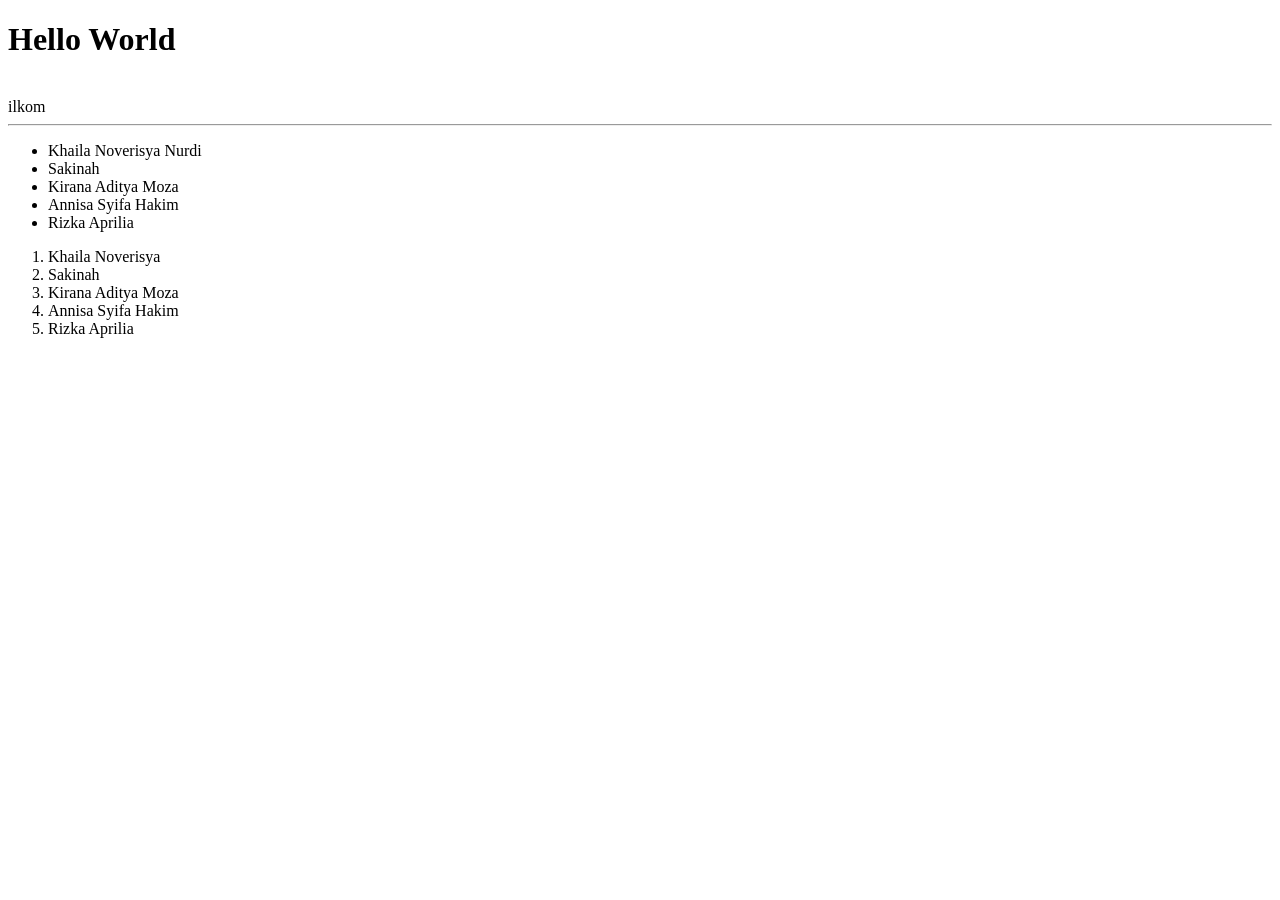
==== index.html @ 96003d46 "trial commit" ====
<!DOCTYPE html>

<html lang="en">
    <head>
        <meta charset="UTF-8">
        <meta name="viewport" content="width=device-width, initial-scale=1.0">
        <title>Pertemuan 1</title>
    </head>

    <body>
        <h1>Hello World</h1>
        <br>
        ilkom
        <hr>

        <!-- unorder list -->
        <ul>
            <li>Khaila Noverisya Nurdi</li>
            <li>Sakinah</li>
            <li>Kirana Aditya Moza</li>
            <li>Annisa Syifa Hakim</li>
            <li>Rizka Aprilia</li>
        </ul>
       
       <!-- order list -->
        <ol>
            <li>Khaila Noverisya</li>
            <li>Sakinah</li>
            <li>Kirana Aditya Moza</li>
            <li>Annisa Syifa Hakim</li>
            <li>Rizka Aprilia</li>
        </ol>

    </body>
</html>
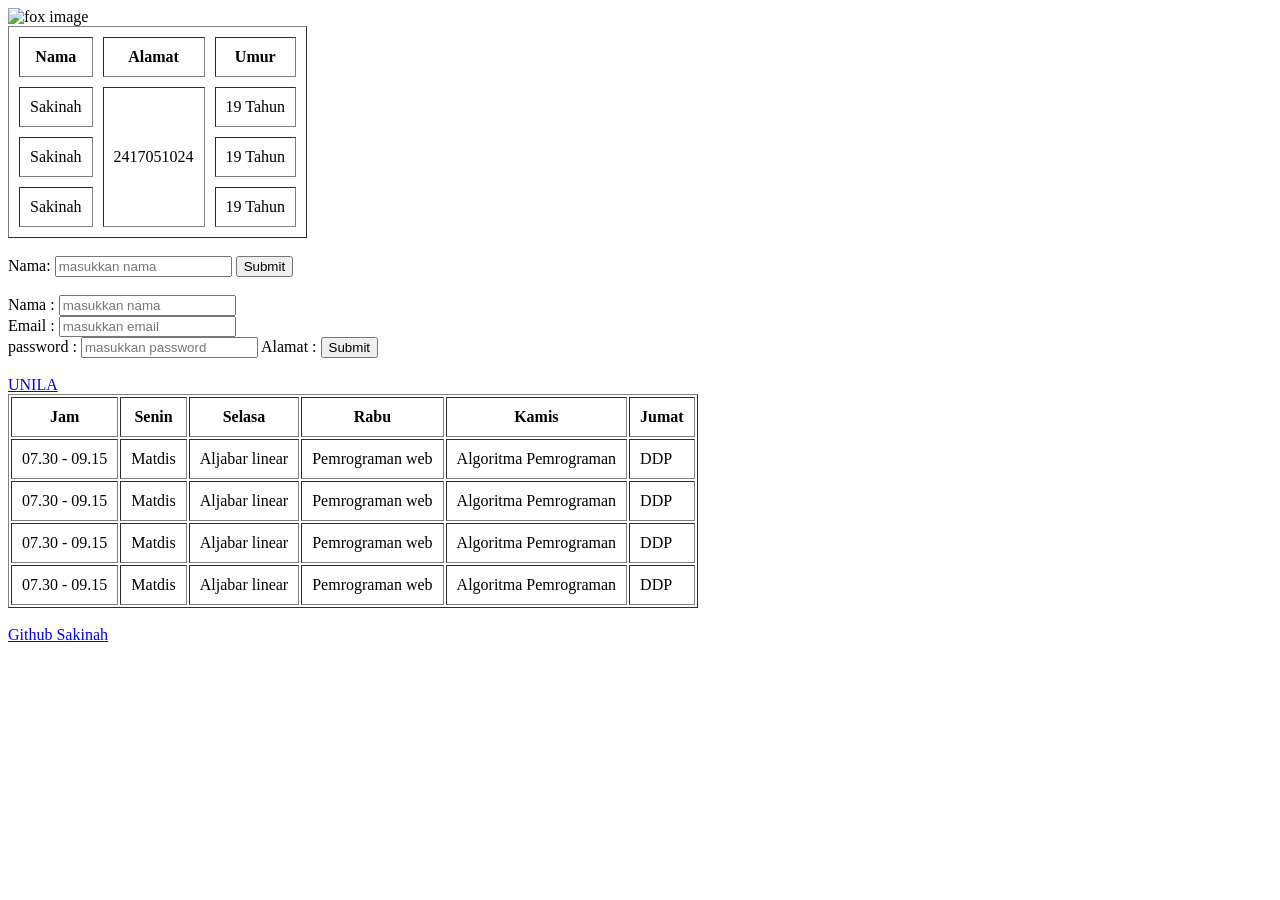
==== commit 358613d4: "trial commit" ====
--- a/index.html
+++ b/index.html
@@ -1,35 +1,113 @@
 <!DOCTYPE html>
+<html lang="en">
+<head>
+    <meta charset="UTF-8">
+    <meta name="viewport" content="width=device-width, initial-scale=1.0">
+    <title>Pertemuan 2</title>
+</head>
 
-<html lang="en">
-    <head>
-        <meta charset="UTF-8">
-        <meta name="viewport" content="width=device-width, initial-scale=1.0">
-        <title>Pertemuan 1</title>
-    </head>
+<body>
+    <img src="images/Class-Schedule.jpg" width="500" height="500" alt="fox image">
 
-    <body>
-        <h1>Hello World</h1>
+    <table border="1" cellpadding="10" cellspacing="10" >
+        <tr>
+            <th>Nama</th>
+            <th>Alamat</th>
+            <th>Umur</th>
+        </tr>
+        <tr>
+            <td>Sakinah</td>
+            <td rowspan="3">2417051024</td>
+            <td>19 Tahun</td>
+        </tr>
+        <tr>
+            <td>Sakinah</td>
+            <td>19 Tahun</td>
+        </tr>
+        <tr>
+            <td>Sakinah</td>
+            <td>19 Tahun</td>
+        </tr>
+    </table>
+
+    <br>
+    
+    <form action="ambil.html" method="GET">
+        <label for="name">Nama: </label>
+        <input id="nama" type="text" nama="nama" placeholder="masukkan nama">
+    
+        <button type="submit">Submit</button>
+    </form>
+
+    <br>
+
+    <form action="">
+        <label for="nama">Nama : </label>
+        <input type="text" id="nama" placeholder="masukkan nama">
         <br>
-        ilkom
-        <hr>
+        <label for="email ">Email : </label>
+        <input type="text" id="email" placeholder="masukkan email">
+        <br>
+        <label for="password">password : </label>
+        <input type="password" id="password"  placeholder="masukkan password">
+        <label for="alamat">Alamat : </label>
+        <button type="submit">Submit</button>
+    </form>
 
-        <!-- unorder list -->
-        <ul>
-            <li>Khaila Noverisya Nurdi</li>
-            <li>Sakinah</li>
-            <li>Kirana Aditya Moza</li>
-            <li>Annisa Syifa Hakim</li>
-            <li>Rizka Aprilia</li>
-        </ul>
-       
-       <!-- order list -->
-        <ol>
-            <li>Khaila Noverisya</li>
-            <li>Sakinah</li>
-            <li>Kirana Aditya Moza</li>
-            <li>Annisa Syifa Hakim</li>
-            <li>Rizka Aprilia</li>
-        </ol>
+    <br>
 
-    </body>
+    <a href="https://unila.ac.id" target="_blank">UNILA</a>
+
+    <br>
+
+    <table border="1" cellpadding="10">
+        <tr>
+        <th>Jam</th>
+        <th>Senin</th>
+        <th>Selasa</th>
+        <th>Rabu</th>
+        <th>Kamis</th>
+        <th>Jumat</th>
+    </tr>
+    <tr>
+        <td>07.30 - 09.15</td>
+        <td>Matdis</td>
+        <td>Aljabar linear</td>
+        <td>Pemrograman web</td>
+        <td>Algoritma Pemrograman</td>
+        <td>DDP</td>
+    </tr>
+    <tr>
+        <td>07.30 - 09.15</td>
+        <td>Matdis</td>
+        <td>Aljabar linear</td>
+        <td>Pemrograman web</td>
+        <td>Algoritma Pemrograman</td>
+        <td>DDP</td>
+    </tr>
+    <tr>
+        <td>07.30 - 09.15</td>
+        <td>Matdis</td>
+        <td>Aljabar linear</td>
+        <td>Pemrograman web</td>
+        <td>Algoritma Pemrograman</td>
+        <td>DDP</td>
+    </tr>
+    <tr>
+        <td>07.30 - 09.15</td>
+        <td>Matdis</td>
+        <td>Aljabar linear</td>
+        <td>Pemrograman web</td>
+        <td>Algoritma Pemrograman</td>
+        <td>DDP</td>
+    </tr>
+    </table>
+
+    <br>
+
+    <a href="https://github.com/SakinahInaa">Github Sakinah</a>
+   
+
+    <br>
+</body>
 </html>
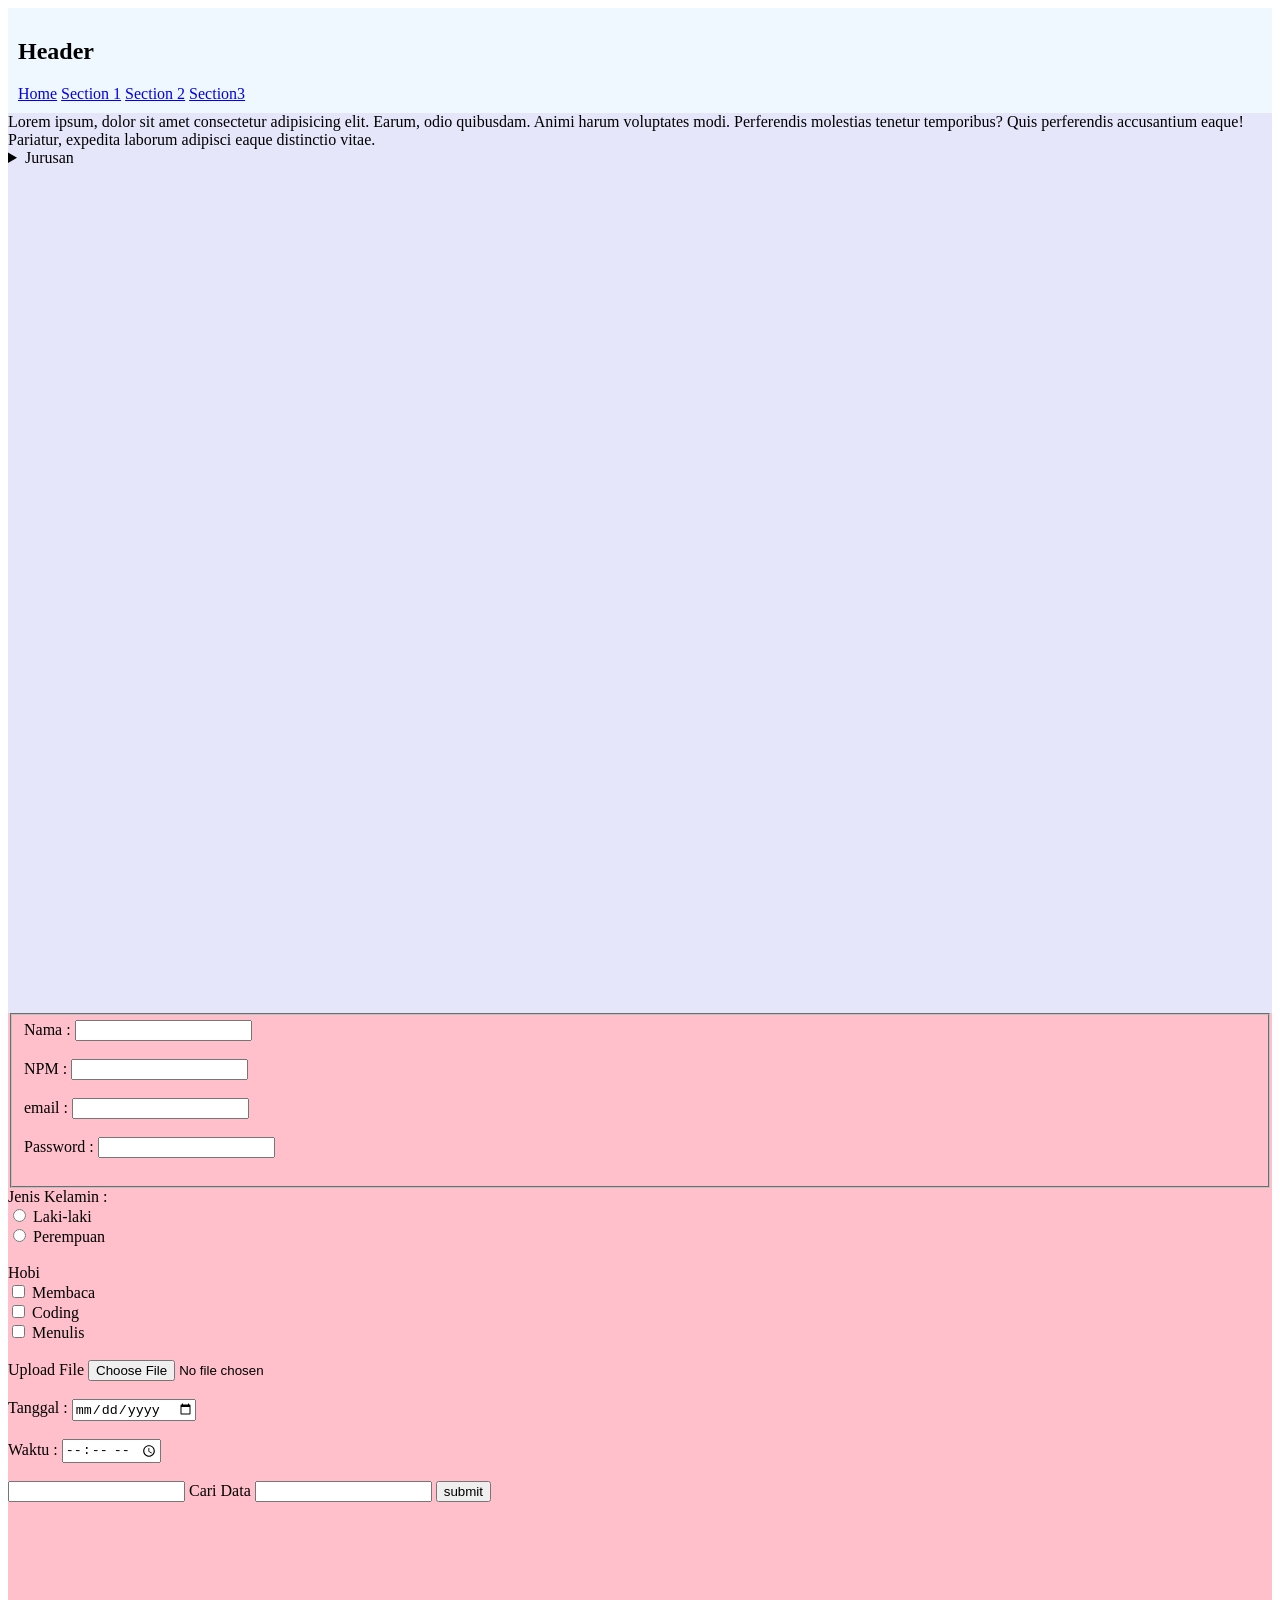
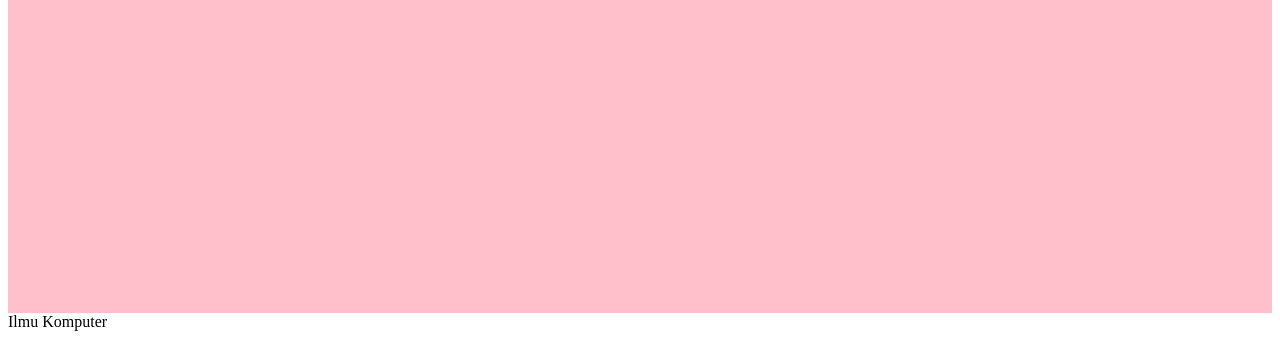
==== commit 693fc8ce: "praktikumweb-3" ====
--- a/index.html
+++ b/index.html
@@ -3,111 +3,102 @@
 <head>
     <meta charset="UTF-8">
     <meta name="viewport" content="width=device-width, initial-scale=1.0">
-    <title>Pertemuan 2</title>
+    <title>Praktikum Web 3</title>
 </head>
+<body>
+    <header style="background-color: aliceblue; padding: 10px;">
+        <h2>Header</h2>
+        <nav>
+            <a href="Prak3web.html">Home</a>
+            <a href="#section1">Section 1</a>
+            <a href="#section2">Section 2</a>
+            <a href="#section3">Section3</a>
+        </nav>
+    </header>
 
-<body>
-    <img src="images/Class-Schedule.jpg" width="500" height="500" alt="fox image">
+    <section id="section1"style="background-color: lavender; height: 100vh;">
+        <article>
+            Lorem ipsum, dolor sit amet consectetur adipisicing elit. Earum, odio quibusdam. Animi harum voluptates modi. Perferendis molestias tenetur temporibus? Quis perferendis accusantium eaque! Pariatur, expedita laborum adipisci eaque distinctio vitae.
+        </article>
+        <aside>
+            <details>
+                <summary>
+                    Jurusan
+                </summary>
+                <ul>
+                    <li> Ilmu Komputer</li>
+                    <li> Teknik Informatika</li>
+                    <li> Sistem Informasi</li>
+                </ul>
+            </details>
+        </aside>
+    </section>
 
-    <table border="1" cellpadding="10" cellspacing="10" >
-        <tr>
-            <th>Nama</th>
-            <th>Alamat</th>
-            <th>Umur</th>
-        </tr>
-        <tr>
-            <td>Sakinah</td>
-            <td rowspan="3">2417051024</td>
-            <td>19 Tahun</td>
-        </tr>
-        <tr>
-            <td>Sakinah</td>
-            <td>19 Tahun</td>
-        </tr>
-        <tr>
-            <td>Sakinah</td>
-            <td>19 Tahun</td>
-        </tr>
-    </table>
+    <section id="section2" style="background-color: pink; height: 100vh; color: black;">
+        
+        
+        <form action="#" method="post" target="_self">
 
-    <br>
-    
-    <form action="ambil.html" method="GET">
-        <label for="name">Nama: </label>
-        <input id="nama" type="text" nama="nama" placeholder="masukkan nama">
-    
-        <button type="submit">Submit</button>
-    </form>
+        <fieldset>
+        <label for="username">Nama : </label>
+        <input type="text" id="username" name="username">
+        <br><br>
 
-    <br>
+        <label for="npm">NPM : </label>
+        <input type="number" id="npm" name="npm">
+        <br><br>
 
-    <form action="">
-        <label for="nama">Nama : </label>
-        <input type="text" id="nama" placeholder="masukkan nama">
+        <label for="email">email : </label>
+        <input type="email" id="email" name="email">
+        <br><br>
+
+        <label for="password">Password : </label>
+        <input type="password" id="password" name="password">
+        <br><br>
+        
+        </fieldset>
+
+        <label for="jk">Jenis Kelamin : </label>
         <br>
-        <label for="email ">Email : </label>
-        <input type="text" id="email" placeholder="masukkan email">
+        <input type="radio" id="lk" name="jk">
+        <label for="lk">Laki-laki</label>
         <br>
-        <label for="password">password : </label>
-        <input type="password" id="password"  placeholder="masukkan password">
-        <label for="alamat">Alamat : </label>
-        <button type="submit">Submit</button>
-    </form>
+        <input type="radio" id="pr" name="jk">
+        <label for="pr">Perempuan</label>
+        <br><br>
 
-    <br>
+        <label for="">Hobi</label><br>
+        <input type="checkbox" id="hobi1" name="hobi[]" value="Membaca">
+        <label for="hobi1">Membaca</label><br>
+        <input type="checkbox" id="hobi2" name="hobi[]" value="Coding">
+        <label for="hobi1">Coding</label><br>
+        <input type="checkbox" id="hobi3" name="hobi[]" value="Menulis">
+        <label for="hobi1">Menulis</label><br><br>
 
-    <a href="https://unila.ac.id" target="_blank">UNILA</a>
+        <label for="upload">Upload File</label>
+        <input type="file" id="upload" name="upload">
+        <br><br>
 
-    <br>
+        <label for="tanggal">Tanggal : </label>
+        <input type="date" id="tanggal" name="tanggal">
+        <br><br>
 
-    <table border="1" cellpadding="10">
-        <tr>
-        <th>Jam</th>
-        <th>Senin</th>
-        <th>Selasa</th>
-        <th>Rabu</th>
-        <th>Kamis</th>
-        <th>Jumat</th>
-    </tr>
-    <tr>
-        <td>07.30 - 09.15</td>
-        <td>Matdis</td>
-        <td>Aljabar linear</td>
-        <td>Pemrograman web</td>
-        <td>Algoritma Pemrograman</td>
-        <td>DDP</td>
-    </tr>
-    <tr>
-        <td>07.30 - 09.15</td>
-        <td>Matdis</td>
-        <td>Aljabar linear</td>
-        <td>Pemrograman web</td>
-        <td>Algoritma Pemrograman</td>
-        <td>DDP</td>
-    </tr>
-    <tr>
-        <td>07.30 - 09.15</td>
-        <td>Matdis</td>
-        <td>Aljabar linear</td>
-        <td>Pemrograman web</td>
-        <td>Algoritma Pemrograman</td>
-        <td>DDP</td>
-    </tr>
-    <tr>
-        <td>07.30 - 09.15</td>
-        <td>Matdis</td>
-        <td>Aljabar linear</td>
-        <td>Pemrograman web</td>
-        <td>Algoritma Pemrograman</td>
-        <td>DDP</td>
-    </tr>
-    </table>
+        <label for="waktu">Waktu : </label>
+        <input type="time" id="waktu" name="waktu">
+        <br><br>
 
-    <br>
+        <input type="hidden" name="role" value="Mahasiswa">
+        <input type="hidden" name="jurusan" value="Ilmu Komputer">
 
-    <a href="https://github.com/SakinahInaa">Github Sakinah</a>
-   
+        <input for="search"> Cari Data</labe>
+        <input type="search" id="search" name="search">
 
-    <br>
+        <button>submit</button>
+        </form>
+
+    </section>
+
+    <footer>Ilmu Komputer</footer>
+
 </body>
 </html>
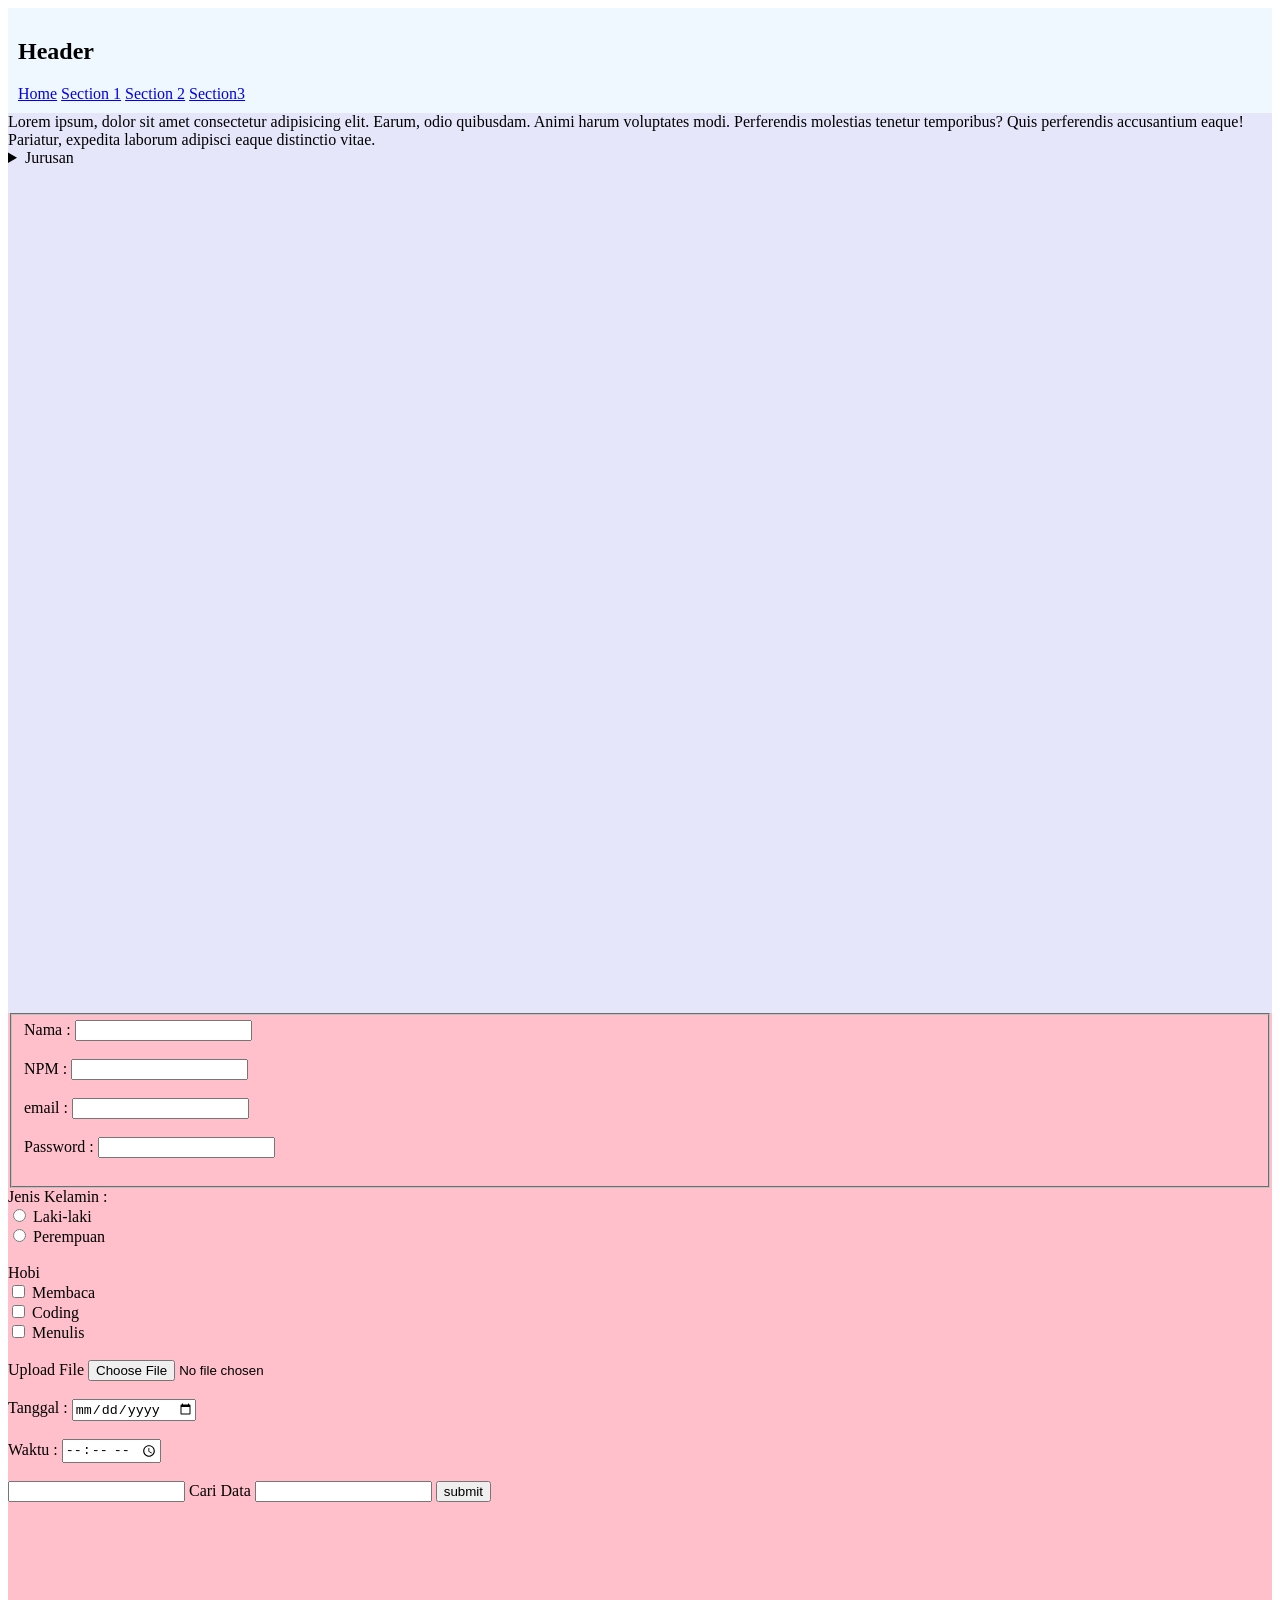
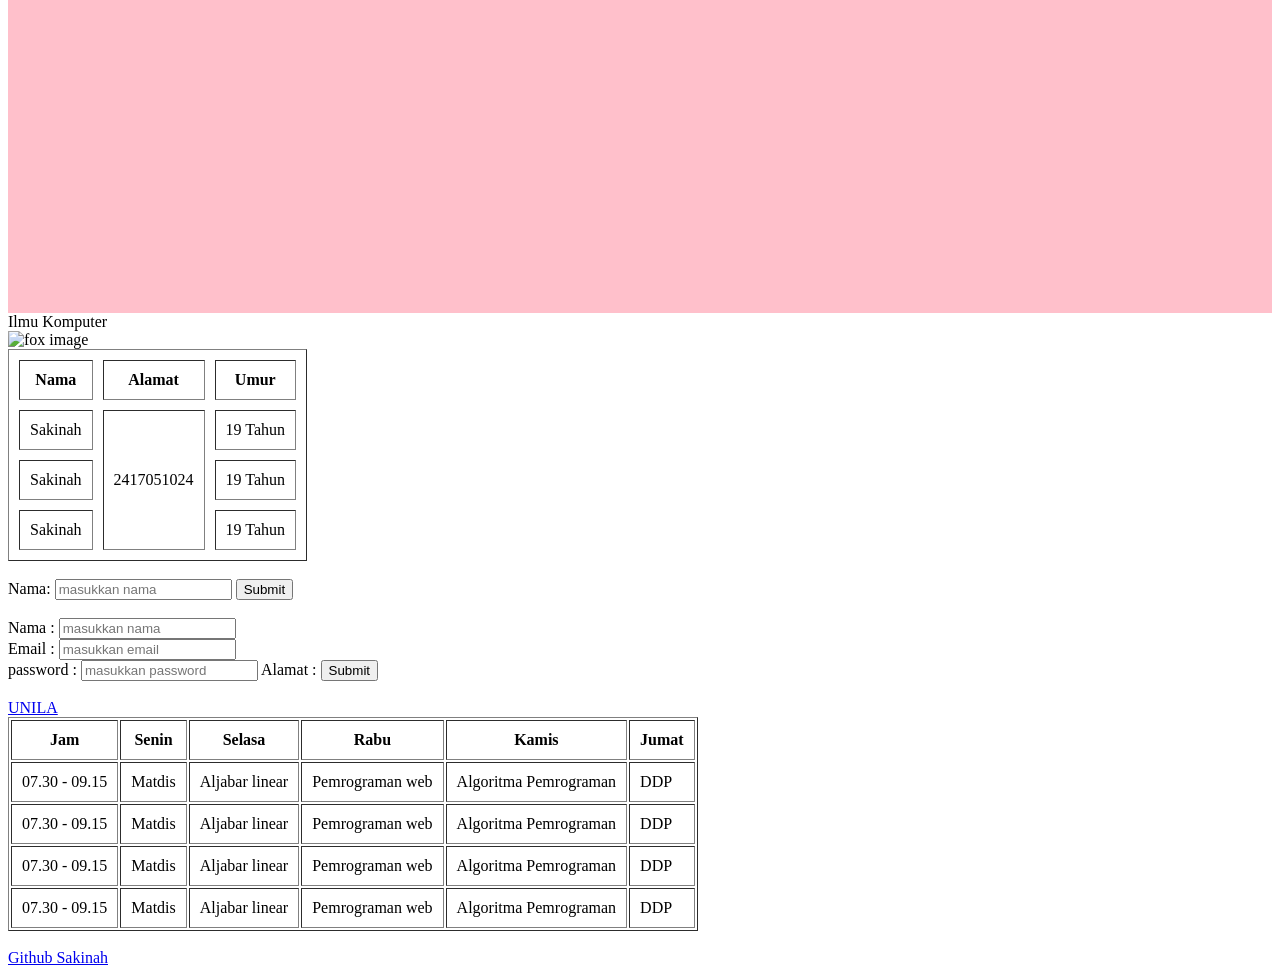
==== commit ba4b3922: "fix: menyelesaikan conflict di index.html" ====
--- a/index.html
+++ b/index.html
@@ -100,5 +100,111 @@
 
     <footer>Ilmu Komputer</footer>
 
+    <title>Pertemuan 2</title>
+</head>
+
+<body>
+    <img src="images/Class-Schedule.jpg" width="500" height="500" alt="fox image">
+
+    <table border="1" cellpadding="10" cellspacing="10" >
+        <tr>
+            <th>Nama</th>
+            <th>Alamat</th>
+            <th>Umur</th>
+        </tr>
+        <tr>
+            <td>Sakinah</td>
+            <td rowspan="3">2417051024</td>
+            <td>19 Tahun</td>
+        </tr>
+        <tr>
+            <td>Sakinah</td>
+            <td>19 Tahun</td>
+        </tr>
+        <tr>
+            <td>Sakinah</td>
+            <td>19 Tahun</td>
+        </tr>
+    </table>
+
+    <br>
+    
+    <form action="ambil.html" method="GET">
+        <label for="name">Nama: </label>
+        <input id="nama" type="text" nama="nama" placeholder="masukkan nama">
+    
+        <button type="submit">Submit</button>
+    </form>
+
+    <br>
+
+    <form action="">
+        <label for="nama">Nama : </label>
+        <input type="text" id="nama" placeholder="masukkan nama">
+        <br>
+        <label for="email ">Email : </label>
+        <input type="text" id="email" placeholder="masukkan email">
+        <br>
+        <label for="password">password : </label>
+        <input type="password" id="password"  placeholder="masukkan password">
+        <label for="alamat">Alamat : </label>
+        <button type="submit">Submit</button>
+    </form>
+
+    <br>
+
+    <a href="https://unila.ac.id" target="_blank">UNILA</a>
+
+    <br>
+
+    <table border="1" cellpadding="10">
+        <tr>
+        <th>Jam</th>
+        <th>Senin</th>
+        <th>Selasa</th>
+        <th>Rabu</th>
+        <th>Kamis</th>
+        <th>Jumat</th>
+    </tr>
+    <tr>
+        <td>07.30 - 09.15</td>
+        <td>Matdis</td>
+        <td>Aljabar linear</td>
+        <td>Pemrograman web</td>
+        <td>Algoritma Pemrograman</td>
+        <td>DDP</td>
+    </tr>
+    <tr>
+        <td>07.30 - 09.15</td>
+        <td>Matdis</td>
+        <td>Aljabar linear</td>
+        <td>Pemrograman web</td>
+        <td>Algoritma Pemrograman</td>
+        <td>DDP</td>
+    </tr>
+    <tr>
+        <td>07.30 - 09.15</td>
+        <td>Matdis</td>
+        <td>Aljabar linear</td>
+        <td>Pemrograman web</td>
+        <td>Algoritma Pemrograman</td>
+        <td>DDP</td>
+    </tr>
+    <tr>
+        <td>07.30 - 09.15</td>
+        <td>Matdis</td>
+        <td>Aljabar linear</td>
+        <td>Pemrograman web</td>
+        <td>Algoritma Pemrograman</td>
+        <td>DDP</td>
+    </tr>
+    </table>
+
+    <br>
+
+    <a href="https://github.com/SakinahInaa">Github Sakinah</a>
+   
+
+    <br>
 </body>
 </html>
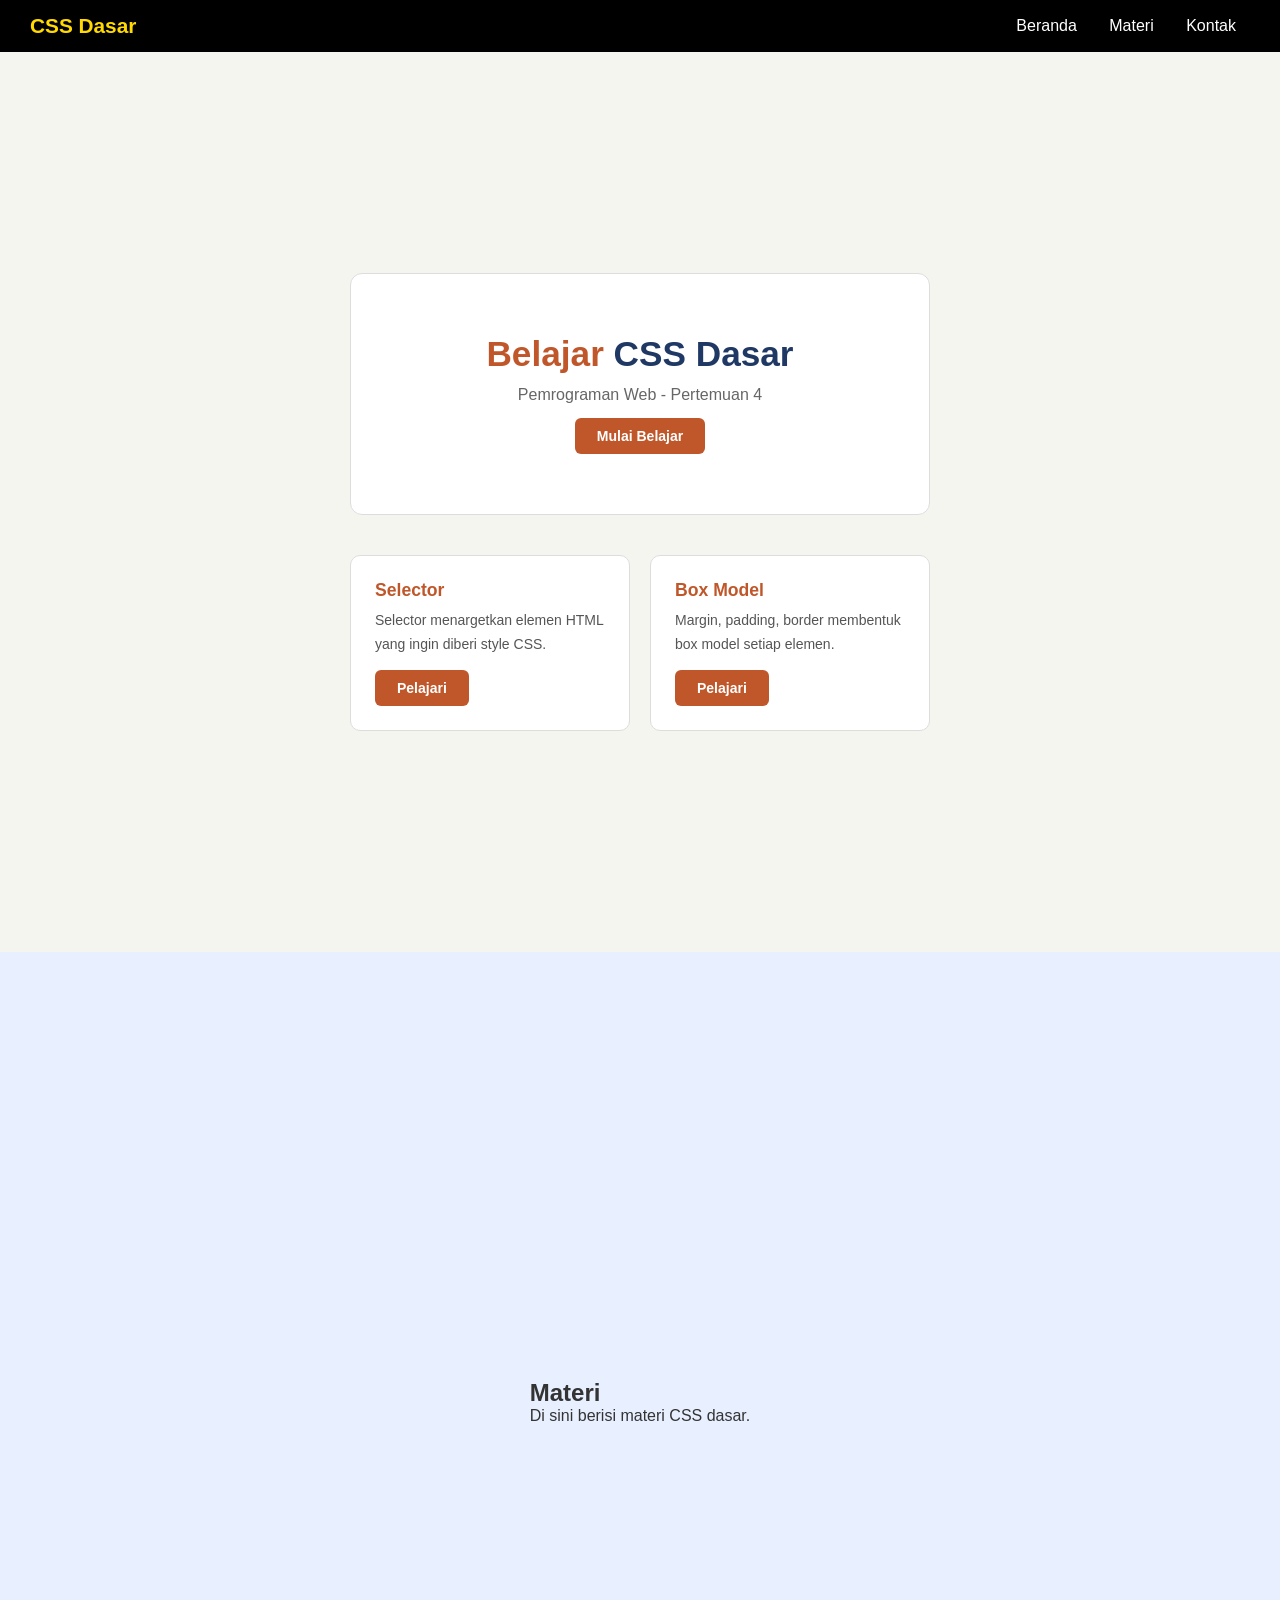
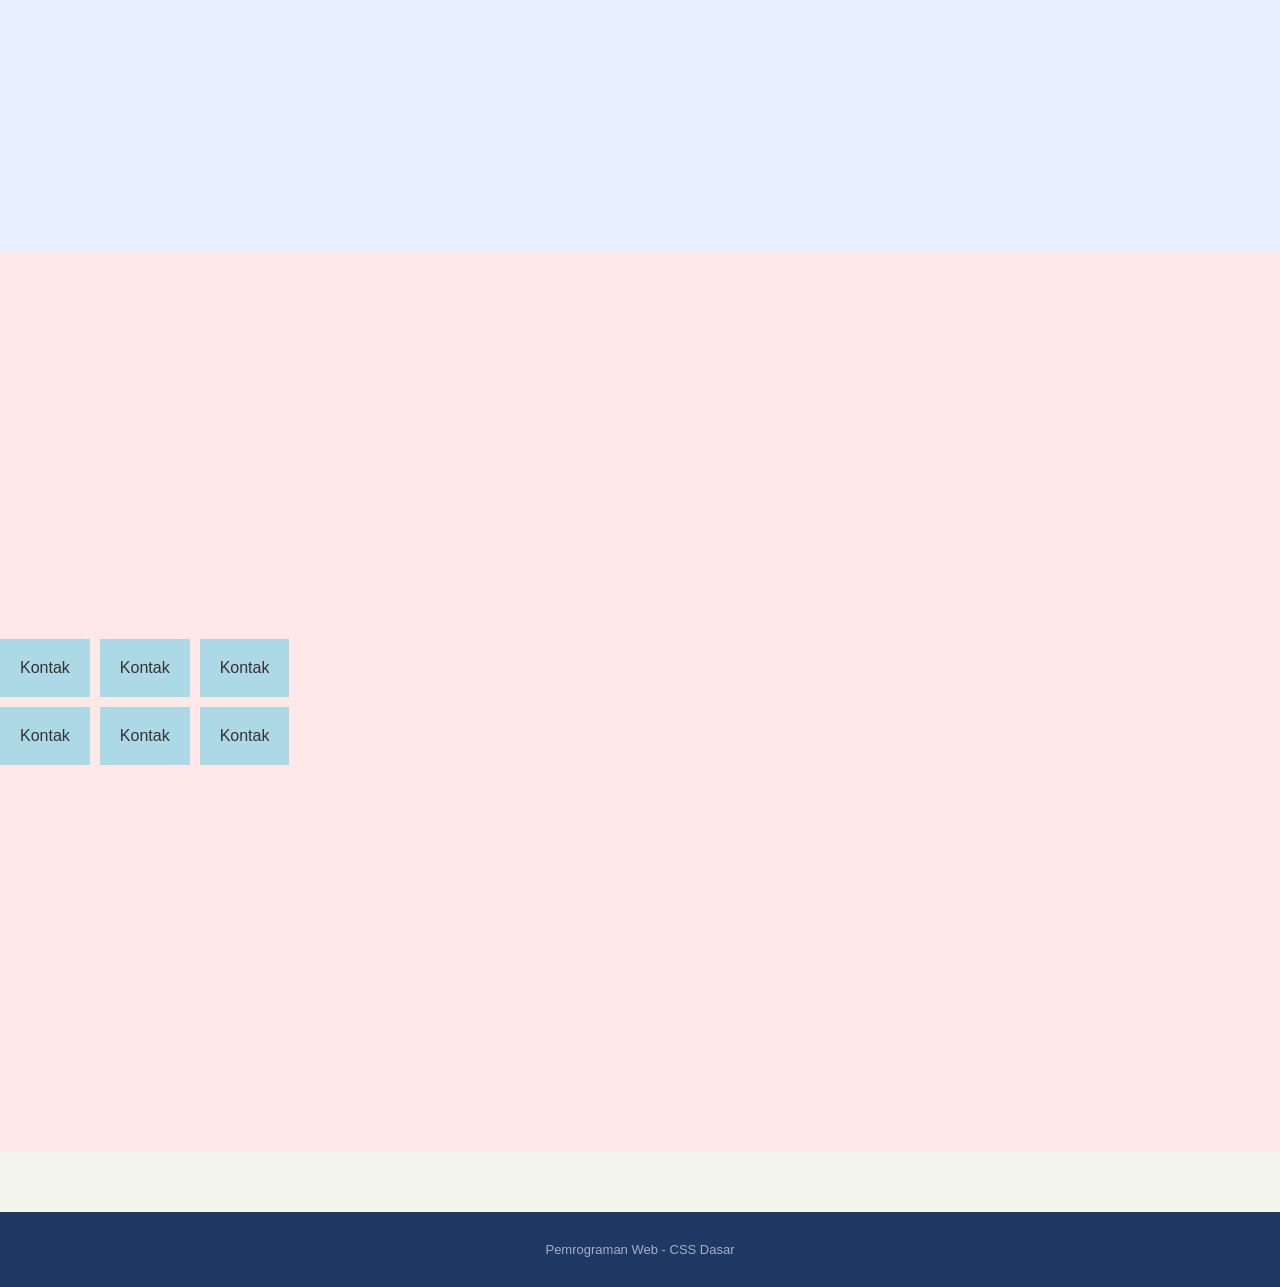
==== commit 031a28a5: "tambah pert4 web" ====
--- a/index.html
+++ b/index.html
@@ -2,209 +2,70 @@
 <html lang="en">
 <head>
     <meta charset="UTF-8">
+    <meta http-equiv="X-UA-Compatible" content="IE=edge">
     <meta name="viewport" content="width=device-width, initial-scale=1.0">
-    <title>Praktikum Web 3</title>
+    <title>Document</title>
+    <link rel="stylesheet" href="/style.css">
 </head>
 <body>
-    <header style="background-color: aliceblue; padding: 10px;">
-        <h2>Header</h2>
-        <nav>
-            <a href="Prak3web.html">Home</a>
-            <a href="#section1">Section 1</a>
-            <a href="#section2">Section 2</a>
-            <a href="#section3">Section3</a>
-        </nav>
-    </header>
+<nav id="navbar">
+    <h1>CSS Dasar</h1>
+    <div>
+        <a href="#beranda">Beranda</a>
+        <a href="#materi">Materi</a>
+        <a href="#kontak">Kontak</a>
+    </div>
+</nav>
+<section id="beranda" class="section">
+    <div class="container">
 
-    <section id="section1"style="background-color: lavender; height: 100vh;">
-        <article>
-            Lorem ipsum, dolor sit amet consectetur adipisicing elit. Earum, odio quibusdam. Animi harum voluptates modi. Perferendis molestias tenetur temporibus? Quis perferendis accusantium eaque! Pariatur, expedita laborum adipisci eaque distinctio vitae.
-        </article>
-        <aside>
-            <details>
-                <summary>
-                    Jurusan
-                </summary>
-                <ul>
-                    <li> Ilmu Komputer</li>
-                    <li> Teknik Informatika</li>
-                    <li> Sistem Informasi</li>
-                </ul>
-            </details>
-        </aside>
-    </section>
+        <div class="hero">
+            <h2>
+                <span>Belajar</span> CSS Dasar
+            </h2>
+            <p>Pemrograman Web - Pertemuan 4</p>
+            <button class="tombol">Mulai Belajar</button>
+        </div>
 
-    <section id="section2" style="background-color: pink; height: 100vh; color: black;">
-        
-        
-        <form action="#" method="post" target="_self">
+        <div class="kartu-grid">
+            <div class="kartu">
+                <h3>Selector</h3>
+                <p>Selector menargetkan elemen HTML yang ingin diberi style CSS.</p>
+                <button class="tombol">Pelajari</button>
+            </div>
 
-        <fieldset>
-        <label for="username">Nama : </label>
-        <input type="text" id="username" name="username">
-        <br><br>
+            <div class="kartu">
+                <h3>Box Model</h3>
+                <p>Margin, padding, border membentuk box model setiap elemen.</p>
+                <button class="tombol">Pelajari</button>
+            </div>
+        </div>
+    </div>
+</section>
 
-        <label for="npm">NPM : </label>
-        <input type="number" id="npm" name="npm">
-        <br><br>
+</div>
+</section>
 
-        <label for="email">email : </label>
-        <input type="email" id="email" name="email">
-        <br><br>
+<section id="materi" class="section">
+    <div class="container">
+        <h2>Materi</h2>
+        <p>Di sini berisi materi CSS dasar.</p>
+    </div>
+</section>
 
-        <label for="password">Password : </label>
-        <input type="password" id="password" name="password">
-        <br><br>
-        
-        </fieldset>
+<section id="kontak" class="section">
+    <div class="grid">
+        <div>Kontak</div>
+        <div>Kontak</div>
+        <div>Kontak</div>
+        <div>Kontak</div>
+        <div>Kontak</div>
+        <div>Kontak</div>
+    </div>
+</section>
 
-        <label for="jk">Jenis Kelamin : </label>
-        <br>
-        <input type="radio" id="lk" name="jk">
-        <label for="lk">Laki-laki</label>
-        <br>
-        <input type="radio" id="pr" name="jk">
-        <label for="pr">Perempuan</label>
-        <br><br>
-
-        <label for="">Hobi</label><br>
-        <input type="checkbox" id="hobi1" name="hobi[]" value="Membaca">
-        <label for="hobi1">Membaca</label><br>
-        <input type="checkbox" id="hobi2" name="hobi[]" value="Coding">
-        <label for="hobi1">Coding</label><br>
-        <input type="checkbox" id="hobi3" name="hobi[]" value="Menulis">
-        <label for="hobi1">Menulis</label><br><br>
-
-        <label for="upload">Upload File</label>
-        <input type="file" id="upload" name="upload">
-        <br><br>
-
-        <label for="tanggal">Tanggal : </label>
-        <input type="date" id="tanggal" name="tanggal">
-        <br><br>
-
-        <label for="waktu">Waktu : </label>
-        <input type="time" id="waktu" name="waktu">
-        <br><br>
-
-        <input type="hidden" name="role" value="Mahasiswa">
-        <input type="hidden" name="jurusan" value="Ilmu Komputer">
-
-        <input for="search"> Cari Data</labe>
-        <input type="search" id="search" name="search">
-
-        <button>submit</button>
-        </form>
-
-    </section>
-
-    <footer>Ilmu Komputer</footer>
-
-    <title>Pertemuan 2</title>
-</head>
-
-<body>
-    <img src="images/Class-Schedule.jpg" width="500" height="500" alt="fox image">
-
-    <table border="1" cellpadding="10" cellspacing="10" >
-        <tr>
-            <th>Nama</th>
-            <th>Alamat</th>
-            <th>Umur</th>
-        </tr>
-        <tr>
-            <td>Sakinah</td>
-            <td rowspan="3">2417051024</td>
-            <td>19 Tahun</td>
-        </tr>
-        <tr>
-            <td>Sakinah</td>
-            <td>19 Tahun</td>
-        </tr>
-        <tr>
-            <td>Sakinah</td>
-            <td>19 Tahun</td>
-        </tr>
-    </table>
-
-    <br>
-    
-    <form action="ambil.html" method="GET">
-        <label for="name">Nama: </label>
-        <input id="nama" type="text" nama="nama" placeholder="masukkan nama">
-    
-        <button type="submit">Submit</button>
-    </form>
-
-    <br>
-
-    <form action="">
-        <label for="nama">Nama : </label>
-        <input type="text" id="nama" placeholder="masukkan nama">
-        <br>
-        <label for="email ">Email : </label>
-        <input type="text" id="email" placeholder="masukkan email">
-        <br>
-        <label for="password">password : </label>
-        <input type="password" id="password"  placeholder="masukkan password">
-        <label for="alamat">Alamat : </label>
-        <button type="submit">Submit</button>
-    </form>
-
-    <br>
-
-    <a href="https://unila.ac.id" target="_blank">UNILA</a>
-
-    <br>
-
-    <table border="1" cellpadding="10">
-        <tr>
-        <th>Jam</th>
-        <th>Senin</th>
-        <th>Selasa</th>
-        <th>Rabu</th>
-        <th>Kamis</th>
-        <th>Jumat</th>
-    </tr>
-    <tr>
-        <td>07.30 - 09.15</td>
-        <td>Matdis</td>
-        <td>Aljabar linear</td>
-        <td>Pemrograman web</td>
-        <td>Algoritma Pemrograman</td>
-        <td>DDP</td>
-    </tr>
-    <tr>
-        <td>07.30 - 09.15</td>
-        <td>Matdis</td>
-        <td>Aljabar linear</td>
-        <td>Pemrograman web</td>
-        <td>Algoritma Pemrograman</td>
-        <td>DDP</td>
-    </tr>
-    <tr>
-        <td>07.30 - 09.15</td>
-        <td>Matdis</td>
-        <td>Aljabar linear</td>
-        <td>Pemrograman web</td>
-        <td>Algoritma Pemrograman</td>
-        <td>DDP</td>
-    </tr>
-    <tr>
-        <td>07.30 - 09.15</td>
-        <td>Matdis</td>
-        <td>Aljabar linear</td>
-        <td>Pemrograman web</td>
-        <td>Algoritma Pemrograman</td>
-        <td>DDP</td>
-    </tr>
-    </table>
-
-    <br>
-
-    <a href="https://github.com/SakinahInaa">Github Sakinah</a>
-   
-
-    <br>
+    <footer>
+        Pemrograman Web - CSS Dasar
+    </footer>
 </body>
 </html>
--- a/style.css
+++ b/style.css
@@ -0,0 +1,147 @@
+* { margin: 0; padding: 0; box-sizing: border-box; }
+
+body {
+    font-family: Arial, sans-serif;
+    font-size: 16px;
+    background-color: #f5f5f0;
+    color: #333;
+}
+
+#navbar {
+    display: flex;
+    justify-content: space-between;
+    align-items: center;
+    background-color: #000000;
+    padding: 14px 30px;
+    position: sticky;
+    top: 0;
+}
+
+#navbar h1 {
+    color: rgb(255, 217, 0);
+    font-size: 1.3rem;
+}
+
+#navbar a {
+    color: white;
+    text-decoration: none;
+    padding: 6px 14px;
+    border-radius: 4px;
+}
+
+#navbar a:hover{
+    background-color: rgba(255,255,255,0.2);
+}
+
+.container{
+    max-width: 1100px;
+    margin: 40px auto;
+    padding: 0 24px;
+}
+
+.hero {
+    text-align: center;
+    padding: 60px 20px;
+    background-color: white;
+    border-radius: 12px;
+    margin-bottom: 40px;
+    border: 1px solid #ddd;
+}
+
+.hero h2{
+    font-size: 2.2rem;
+    color: #1F3864;
+    margin-bottom: 12px;
+}
+
+.hero h2 span:nth-child(1){
+    color: #C0572A;
+}
+
+.hero p{
+    color: #666;
+    font-size: 1rem;
+}
+
+.kartu-grid {
+    display: flex;
+    gap: 20px;
+    flex-wrap: wrap;
+  }
+  
+.kartu {
+    background-color: white;
+    border: 1px solid #ddd;
+    border-radius: 10px;
+    padding: 24px;
+    width: 280px;
+    flex: 1 1 250px;
+}
+  
+.kartu h3 {
+    font-size: 1.1rem;
+    color: #C0572A;
+    margin-bottom: 8px;
+}
+  
+.kartu p {
+    font-size: 14px;
+    color: #555;
+    line-height: 1.7;
+}
+  
+.tombol {
+    display: inline-block;
+    background-color: #C0572A;
+    color: white;
+    padding: 10px 22px;
+    border: none;
+    border-radius: 6px;
+    font-size: 14px;
+    font-weight: bold;
+    margin-top: 14px;
+    cursor: pointer;
+}
+  
+.tombol:hover {
+    background-color: #a04523;
+}
+  
+.section {
+    min-height: 100vh;
+    display: flex;
+    align-items: center;
+}
+  
+#beranda {
+    background-color: #f5f5f0;
+}
+  
+#materi {
+    background-color: #e8f0ff;
+}
+  
+#kontak {
+    background-color: #ffe8e8;
+}
+  
+.grid {
+    display: grid;
+    grid-template-columns: repeat(3, 1fr);
+    gap: 10px;
+}
+  
+.grid div {
+    background: lightblue;
+    padding: 20px;
+    text-align: center;
+}
+  
+footer {
+    text-align: center;
+    padding: 30px;
+    background-color: #1F3864;
+    color: rgba(255,255,255,0.6);
+    font-size: 13px;
+    margin-top: 60px;
+}
